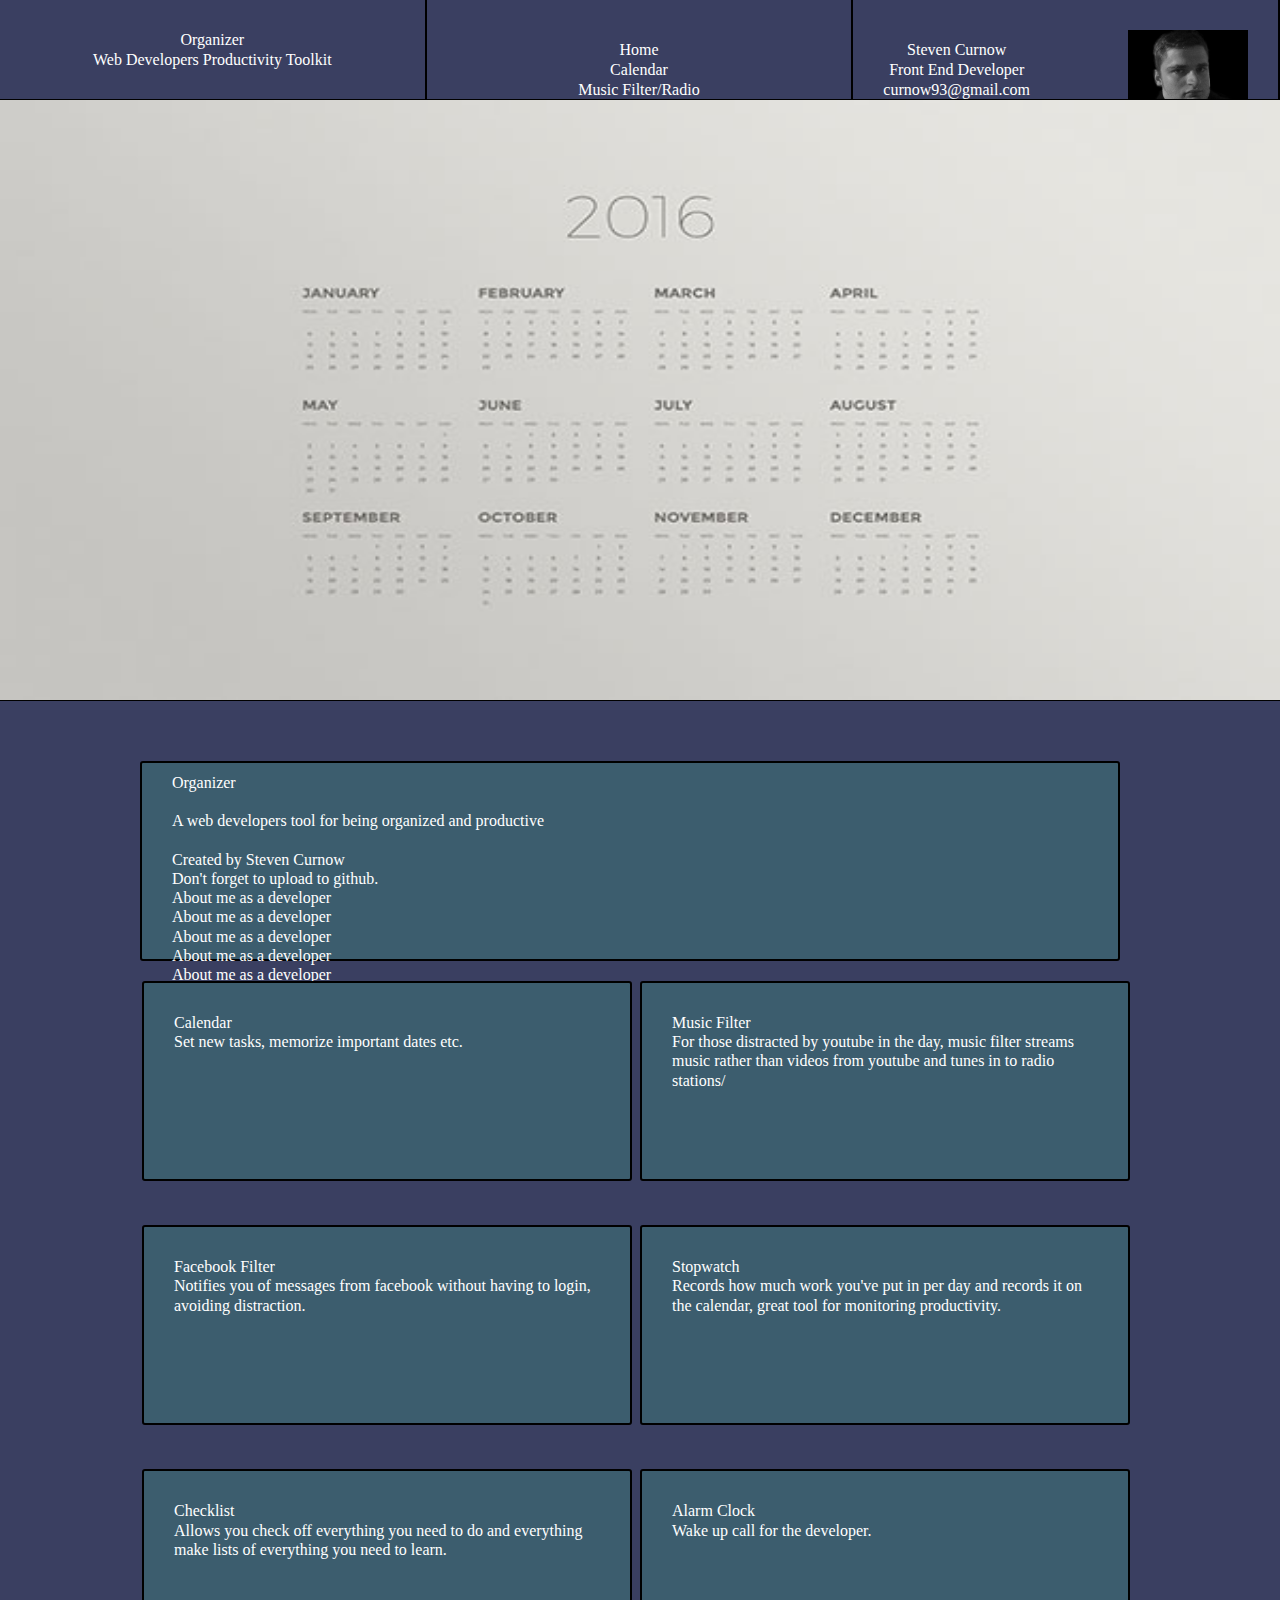
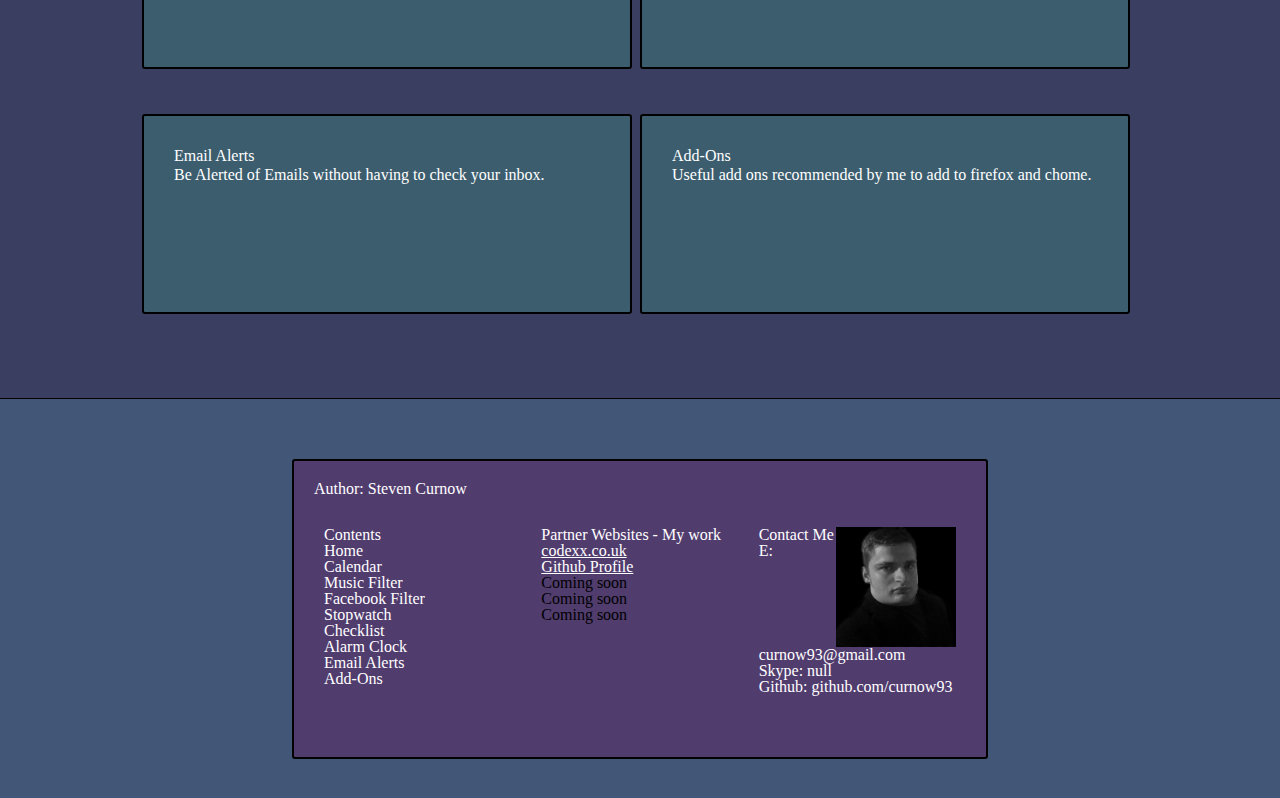
==== about.html @ ce94683f "initial commit" ====
<html DOCTYPE="html" charset="utf-8">
    <head>
        <link href="css/style.css" rel="stylesheet" />
        <link href="css/mobile.css" rel="stylesheet" />
        <link href="css/reset.css" rel="stylesheet" />
        <script src="js/jquery-3.1.0.min.js" type="text/javascript"></script>
        <script src="js/script.js" type="text/javascript"></script>
    </head>
    <body>
        <header class="site-header">
            <div class="logo-container">
                <h1>Organizer</h1>
                <h2>Web Developers Productivity Toolkit</h2>
            </div>
            <div class="site-menu">
                <nav class="site-nav">
                    <ul>
                        <li class="dropdown"><a>Home</a></li>
                        <ul>
                            <li><a>Calendar</a></li>
                            <li><a>Music Filter/Radio</a></li>
                            <li><a>Facebook Filter</a></li>
                            <li><a>Stopwatch</a></li>
                            <li><a>Checklist</a></li>
                            <li><a>Alarm Clock</a></li>
                            <li><a>Email Alerts</a></li>
                            <li><a>Add-Ons</a></li>
                        </ul>
                    </ul>   
                </nav>
            </div>
            <div class="site-dev">
                <img src="img/1930809_811382352306141_4884530632412591181_n.jpg" alt="logo" width="120px" height="120px" />
                <div class="info">
                    <p>Steven Curnow</p>
                    <p>Front End Developer</p>
                    <p>curnow93@gmail.com</p>
                    <p>github.com/curnow93</p>
                </div>
            </div>
        </header>
        <div class="site-slider">
            <img src="img/calendar.jpg" alt="Calendar"/>
            <section class="site-slider-nav">
                <img />
                <img />
                <img />
                <img />
            </section>
        </div>
        <main class="site-main">
            <section class="intro">
                <h3>Organizer</h3>
                <br />
                <p>A web developers tool for being organized and productive</p>
                <br />
                <h3>Created by Steven Curnow</h3>
                <p>Don't forget to upload to github.</p>
                <p>About me as a developer</p>
                <p>About me as a developer</p>
                <p>About me as a developer</p>
                <p>About me as a developer</p>
                <p>About me as a developer</p>
            </section>
            <div>
                <section class="tabs">
                    <h2>Calendar</h2>
                    <p>Set new tasks, memorize important dates etc.</p>
                    <img />
                </section>
                <section class="tabs">
                    <h2>Music Filter</h2>
                    <p>For those distracted by youtube in the day, music filter streams music rather than videos from youtube and tunes in to radio stations/</p>
                    <img />
                </section>
                <section class="tabs">
                    <h2>Facebook Filter</h2>
                    <p>Notifies you of messages from facebook without having to login, avoiding distraction.</p>
                    <img />
                </section>
                <section class="tabs">
                    <h2>Stopwatch</h2>
                    <p>Records how much work you've put in per day and records it on the calendar, great tool for monitoring productivity.</p>
                    <img />
                </section>
                <section class="tabs">
                    <h2>Checklist</h2>
                    <p>Allows you check off everything you need to do and everything make lists of everything you need to learn.</p>
                    <img />
                </section>
                <section class="tabs">
                    <h2>Alarm Clock</h2>
                    <p>Wake up call for the developer.</p>
                    <img />
                </section>
                <section class="tabs">
                    <h2>Email Alerts</h2>
                    <p>Be Alerted of Emails without having to check your inbox.</p>
                    <img />
                </section>
                <section class="tabs">
                    <h2>Add-Ons</h2>
                    <p>Useful add ons recommended by me to add to firefox and chome.</p>
                    <img />
                </section>
            </div>
        </main>
        <footer class="site-footer">
            <div class="site-footer-inner">
                <p>Author: Steven Curnow</p>
                <div>
                    <h2>Contents</h2>
                    <ul>
                        <li><a>Home</a></li>
                        <li><a>Calendar</a></li>
                        <li><a>Music Filter</a></li>
                        <li><a>Facebook Filter</a></li>
                        <li><a>Stopwatch</a></li>
                        <li><a>Checklist</a></li>
                        <li><a>Alarm Clock</a></li>
                        <li><a>Email Alerts</a></li>
                        <li><a>Add-Ons</a></li>
                    </ul>
                </div>
                <div>
                    <h2>Partner Websites - My work</h2>
                        <ul>
                            <li><a href="http://codexx.co.uk">codexx.co.uk</a></li>
                            <li><a href="github.com/curnow93">Github Profile</a></li>
                            <li>Coming soon</li>
                            <li>Coming soon</li>
                            <li>Coming soon</li>
                        </ul>
                </div>
                <div>
                    <img src="img/1930809_811382352306141_4884530632412591181_n.jpg"/>
                    <h2>Contact Me</h2>
                    <p>E: curnow93@gmail.com</p>
                    <p>Skype: null</p>
                    <p>Github: github.com/curnow93</p>
                </div>
            </div>
        </footer>
    </body>
---- css/style.css ----
* {
  -webkit-box-sizing: border-box;
  -moz-box-sizing: border-box;
  -box-sizing: border-box;
  line-height: 1.2em; }

h1, h2, h3, h4, h5, h6, p, a {
  font-size: 12px;
  line-height: 1.4em;
  color: white; }

body {
  width: 100%; }

.site-header {
  background-color: #3A3F61;
  overflow: hidden;
  position: relative;
  height: 100px;
  width: 100%;
  border-bottom: 1px solid black;
  line-height: 20px; }
  .site-header > div {
    width: 33.3333%;
    height: 100%;
    text-align: center;
    border-right: 2px solid black;
    display: inline-block;
    float: left;
    padding: 30px; }
.site-dev {
  padding: 0 10px; }
  .site-dev img {
    float: right; }
  .site-dev .info {
    float: left;
    margin: 10px 0; }
.site-nav {
  padding: 10px 0; }
  .site-nav ul {
    padding: 0;
    margin: 0;
    list-style-type: none; }
    .site-nav ul li {
      position: relative; }
.site-slider {
  width: 100%;
  height: 600px; }
  .site-slider img {
    width: 100%;
    height: 100%; }
  .site-slider-nav {
    width: 20px;
    display: none; }
.site-calendar {
  min-height: 800px;
  width: 100%;
  float: left;
  background-color: grey;
  border: 2px solid black;
  padding: 40px 200px; }
.site-main {
  min-height: 200px;
  padding: 60px 140px;
  background-color: #3A3F61;
  border-top: 1px solid black; }
  .site-main .intro {
    height: 200px;
    margin: 0 auto;
    width: 98%;
    float: left;
    background-color: #3C5D6E;
    border-radius: 3px;
    border: 2px solid black;
    padding: 10px 30px; }
  .site-main .tabs {
    display: inline-block;
    width: 49%;
    height: 200px;
    border: 2px solid black;
    border-radius: 3px;
    overflow: hidden;
    padding: 30px;
    margin: 20px 2px;
    background-color: #3C5D6E; }
.site-footer {
  background-color: #425778;
  width: 100%;
  height: 400px;
  padding: 60px;
  overflow: hidden;
  border-top: 1px solid black; }
  .site-footer-inner {
    width: 60%;
    min-height: 300px;
    background-color: #513C6E;
    margin: auto auto;
    border: 2px solid black;
    border-radius: 3px;
    padding: 20px; }
    .site-footer-inner div {
      width: 33.333%;
      height: 70%;
      float: left;
      margin: 20px 0;
      padding: 10px; }
    .site-footer-inner img {
      height: 120px;
      width: 120px;
      float: right; }

/*# sourceMappingURL=style.css.map */
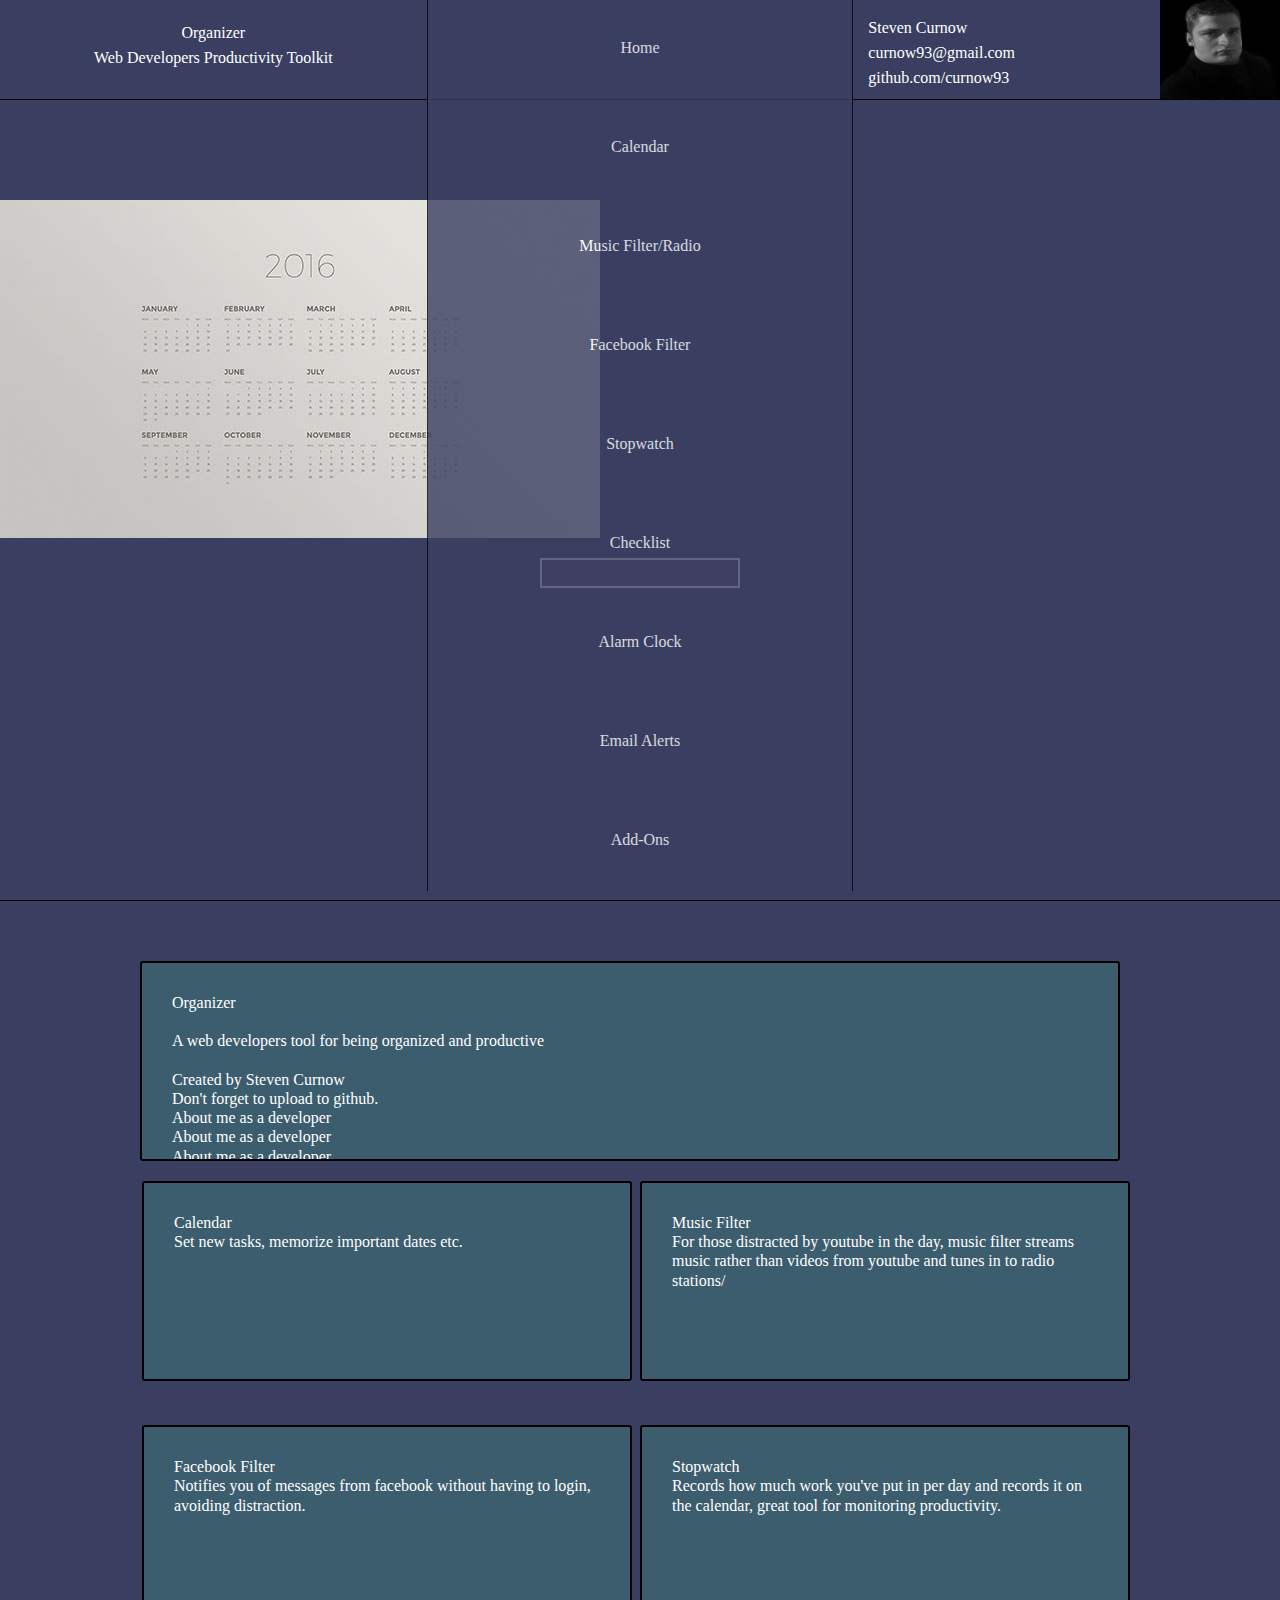
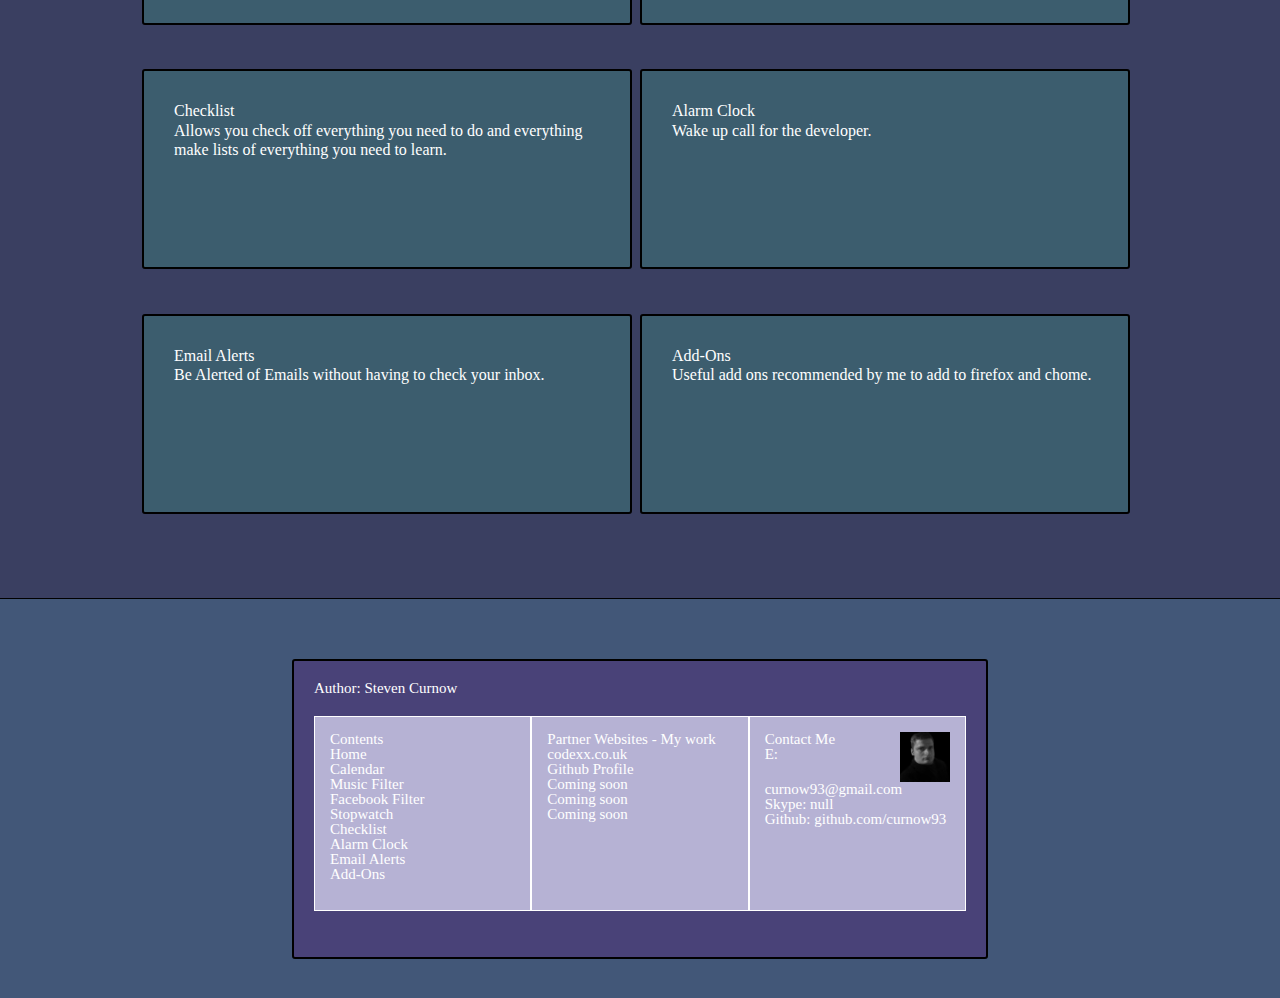
==== commit 64102f86: "added checklist, calendar, slidedown menu, added stopwatch, updated style" ====
--- a/about.html
+++ b/about.html
@@ -8,36 +8,39 @@
     </head>
     <body>
         <header class="site-header">
-            <div class="logo-container">
-                <h1>Organizer</h1>
-                <h2>Web Developers Productivity Toolkit</h2>
+            
+            <div class="site-logo">
+                <div class="box">
+                    <h1>Organizer</h1>
+                    <p>Web Developers Productivity Toolkit</p>
+                </div>
             </div>
+            
             <div class="site-menu">
                 <nav class="site-nav">
-                    <ul>
-                        <li class="dropdown"><a>Home</a></li>
-                        <ul>
-                            <li><a>Calendar</a></li>
-                            <li><a>Music Filter/Radio</a></li>
-                            <li><a>Facebook Filter</a></li>
-                            <li><a>Stopwatch</a></li>
-                            <li><a>Checklist</a></li>
-                            <li><a>Alarm Clock</a></li>
-                            <li><a>Email Alerts</a></li>
-                            <li><a>Add-Ons</a></li>
-                        </ul>
+                    <ul class="nav-ul">
+                        <li class="dropdown"><a href="index.html">Home</a></li>
+                        <li><a>Calendar</a></li>
+                        <li><a href="musicfilter.html">Music Filter/Radio</a></li>
+                        <li><a href="facebookfilter.html">Facebook Filter</a></li>
+                        <li><a href=stopwatch.html>Stopwatch</a></li>
+                        <li><a href="checklist.html">Checklist</a></li>
+                        <li><a href="alarmclock.html">Alarm Clock</a></li>
+                        <li><a href="emailalerts.html">Email Alerts</a></li>
+                        <li><a href="addons.html">Add-Ons</a></li>
                     </ul>   
                 </nav>
             </div>
+            
             <div class="site-dev">
                 <img src="img/1930809_811382352306141_4884530632412591181_n.jpg" alt="logo" width="120px" height="120px" />
                 <div class="info">
                     <p>Steven Curnow</p>
-                    <p>Front End Developer</p>
                     <p>curnow93@gmail.com</p>
                     <p>github.com/curnow93</p>
                 </div>
             </div>
+            
         </header>
         <div class="site-slider">
             <img src="img/calendar.jpg" alt="Calendar"/>
--- a/css/style.css
+++ b/css/style.css
@@ -1,64 +1,228 @@
 * {
   -webkit-box-sizing: border-box;
   -moz-box-sizing: border-box;
-  -box-sizing: border-box;
-  line-height: 1.2em; }
+  box-sizing: border-box;
+  line-height: 1.2em;
+  text-decoration: none; }
 
-h1, h2, h3, h4, h5, h6, p, a {
+h1, h2, h3, h4, h5, h6, p, a, ul, li {
   font-size: 12px;
-  line-height: 1.4em;
+  line-height: 1.6em;
   color: white; }
 
 body {
-  width: 100%; }
+  width: 100%;
+  background-color: #3A3F61;
+  color: white; }
 
 .site-header {
   background-color: #3A3F61;
-  overflow: hidden;
+  overflow: visible;
   position: relative;
   height: 100px;
   width: 100%;
   border-bottom: 1px solid black;
-  line-height: 20px; }
+  line-height: 25px; }
   .site-header > div {
     width: 33.3333%;
     height: 100%;
     text-align: center;
-    border-right: 2px solid black;
     display: inline-block;
     float: left;
-    padding: 30px; }
+    padding: 0px; }
 .site-dev {
-  padding: 0 10px; }
+  text-align: right; }
   .site-dev img {
-    float: right; }
+    float: right;
+    height: 100%; }
   .site-dev .info {
     float: left;
-    margin: 10px 0; }
+    height: 100%;
+    padding: 15px;
+    text-align: left; }
 .site-nav {
-  padding: 10px 0; }
-  .site-nav ul {
-    padding: 0;
-    margin: 0;
-    list-style-type: none; }
-    .site-nav ul li {
-      position: relative; }
+  height: 100%;
+  width: 100%; }
+  .site-nav ul li {
+    padding: 35px;
+    width: 100%;
+    height: 100%;
+    background-color: #3A3F61;
+    opacity: 0.8;
+    border-right: 1px solid black;
+    border-left: 1px solid black; }
+.site-logo .box {
+  width: 80%;
+  margin: 20px auto; }
 .site-slider {
+  margin: 100px auto;
   width: 100%;
   height: 600px; }
-  .site-slider img {
+  .site-slider-display {
     width: 100%;
-    height: 100%; }
+    height: 80%;
+    border-radius: 4px;
+    border: 2px solid white; }
+    .site-slider-display img {
+      width: 100%;
+      height: 100%; }
   .site-slider-nav {
-    width: 20px;
-    display: none; }
+    margin: 20px auto;
+    width: 200px;
+    height: 30px;
+    background-color: #513C6E;
+    border: 2px solid white;
+    padding: 5px 0; }
+    .site-slider-nav p {
+      float: left;
+      width: 50%;
+      height: 100%;
+      text-align: center; }
+.site-content {
+  min-height: 800px;
+  width: 100%;
+  background-color: #425778;
+  border: 1px solid black;
+  padding: 80px 200px; }
+.site-radio {
+  background-color: #546f99;
+  width: 100%;
+  padding: 30px;
+  border: 1px solid white; }
+.site-stopwatch {
+  padding: 20px; }
+  .site-stopwatch .time {
+    height: 400px;
+    background-color: black;
+    border: 3px solid white;
+    color: #39FF14;
+    margin: 20px auto; }
+    .site-stopwatch .time .clock {
+      height: 75%;
+      width: 75%;
+      border: 1px solid white;
+      float: left;
+      font-size: 120px;
+      text-align: center;
+      padding: 80px 0; }
+    .site-stopwatch .time .recorded {
+      height: 75%;
+      width: 25%;
+      border: 1px solid white;
+      float: right;
+      text-align: center;
+      padding: 20px;
+      overflow: hidden; }
+      .site-stopwatch .time .recorded li {
+        font-size: 13px;
+        margin: 5px 0; }
+    .site-stopwatch .time .started {
+      float: left;
+      width: 40%; }
+    .site-stopwatch .time .finished {
+      width: 40%;
+      float: left; }
+    .site-stopwatch .time .diff {
+      float: left;
+      width: 20%; }
+    .site-stopwatch .time .indicator {
+      height: 25%;
+      width: 100%;
+      border: 1px solid white;
+      clear: both; }
+      .site-stopwatch .time .indicator ul {
+        height: 100%;
+        border: 1px solid black; }
+        .site-stopwatch .time .indicator ul li {
+          width: 25%;
+          height: 100%;
+          padding: 35px 0;
+          display: inline;
+          float: left;
+          text-align: center;
+          border: 1px solid white; }
 .site-calendar {
-  min-height: 800px;
-  width: 100%;
-  float: left;
-  background-color: grey;
-  border: 2px solid black;
-  padding: 40px 200px; }
+  border: 5px solid black; }
+  .site-calendar .datearea {
+    font-size: 120px;
+    text-align: center; }
+  .site-calendar nav {
+    text-align: center;
+    height: 40px;
+    background-color: #425778; }
+    .site-calendar nav ul {
+      width: 100%; }
+      .site-calendar nav ul li {
+        display: inline;
+        float: left;
+        width: 25%;
+        height: 100%;
+        padding: 10px 4px;
+        border: 1px solid white; }
+  .site-calendar .monthtable {
+    width: 100%;
+    color: black;
+    margin: 0 auto;
+    background-color: whitesmoke; }
+    .site-calendar .monthtable td {
+      width: 14.2857142857%;
+      height: 120px;
+      border: 1px solid black;
+      background-color: white; }
+.site-checklist {
+  width: 100%;
+  border: 5px solid black;
+  height: 450px;
+  overflow-y: scroll;
+  overflow-x: hidden; }
+  .site-checklist .chklist {
+    background-color: white;
+    width: 28.50%;
+    border: 2px solid black;
+    margin: 20px;
+    display: inline-block;
+    min-height: 400px;
+    height: 400px; }
+    .site-checklist .chklist li {
+      border: 1px solid black;
+      height: 10%;
+      color: black;
+      padding: 10px;
+      overflow: hidden; }
+    .site-checklist .chklist a {
+      color: blue;
+      margin-left: 10px; }
+    .site-checklist .chklist .tick {
+      height: 20px;
+      width: 20px;
+      float: right; }
+.site-inputbox {
+  margin: 60px auto;
+  width: 40%;
+  border: 5px solid black;
+  height: 200px;
+  overflow: hidden;
+  background-color: grey; }
+  .site-inputbox form {
+    height: 100%;
+    width: 100%; }
+  .site-inputbox .ticked {
+    height: 40px; }
+  .site-inputbox .text {
+    width: 90%;
+    height: 60%;
+    border: 1px solid black;
+    margin: 0 auto; }
+  .site-inputbox .priority {
+    float: right;
+    height: 60%;
+    width: 10%; }
+  .site-inputbox .a {
+    display: inline-block; }
+  .site-inputbox .submit {
+    margin: 0 auto;
+    width: 100%;
+    height: 20%; }
 .site-main {
   min-height: 200px;
   padding: 60px 140px;
@@ -72,7 +236,12 @@
     background-color: #3C5D6E;
     border-radius: 3px;
     border: 2px solid black;
-    padding: 10px 30px; }
+    padding: 30px;
+    overflow: hidden; }
+  .site-main .textarea {
+    width: 48%;
+    display: inline-block;
+    margin: 0 auto; }
   .site-main .tabs {
     display: inline-block;
     width: 49%;
@@ -83,6 +252,35 @@
     padding: 30px;
     margin: 20px 2px;
     background-color: #3C5D6E; }
+    .site-main .tabs div {
+      float: left;
+      width: 70%;
+      height: 100%;
+      padding: 12px;
+      border: 2px solid white;
+      background-color: #4e798f; }
+    .site-main .tabs .logo {
+      height: 120px;
+      width: 120px;
+      float: right;
+      border: 2px solid black;
+      background-image: url(../img/icons1.png); }
+    .site-main .tabs .calendarlogo {
+      background: url("../img/icons1.png") no-repeat -635px -487px; }
+    .site-main .tabs .musiclogo {
+      background: url("../img/icons1.png") no-repeat -377px -118px; }
+    .site-main .tabs .fblogo {
+      background: url("../img/icons1.png") no-repeat -255px 0px; }
+    .site-main .tabs .watchlogo {
+      background: url("../img/icons1.png") no-repeat -1025px -490px; }
+    .site-main .tabs .checklogo {
+      background: url("../img/icons1.png") no-repeat -640px 0px; }
+    .site-main .tabs .alarmlogo {
+      background: url("../img/icons1.png") no-repeat -385px -122px; }
+    .site-main .tabs .emaillogo {
+      background: url("../img/icons1.png") no-repeat 0px -240px; }
+    .site-main .tabs .addonlogo {
+      background: url("../img/icons1.png") no-repeat -255px -492px; }
 .site-footer {
   background-color: #425778;
   width: 100%;
@@ -93,20 +291,26 @@
   .site-footer-inner {
     width: 60%;
     min-height: 300px;
-    background-color: #513C6E;
+    background-color: #494278;
     margin: auto auto;
     border: 2px solid black;
     border-radius: 3px;
-    padding: 20px; }
+    padding: 20px;
+    font-size: 15px; }
     .site-footer-inner div {
       width: 33.333%;
       height: 70%;
       float: left;
       margin: 20px 0;
-      padding: 10px; }
+      padding: 15px;
+      border: 1px solid white;
+      background-color: #b6b2d4;
+      text-align: justify; }
+      .site-footer-inner div .textarea {
+        clear: right; }
     .site-footer-inner img {
-      height: 120px;
-      width: 120px;
+      height: 50px;
+      width: 50px;
       float: right; }
 
 /*# sourceMappingURL=style.css.map */
